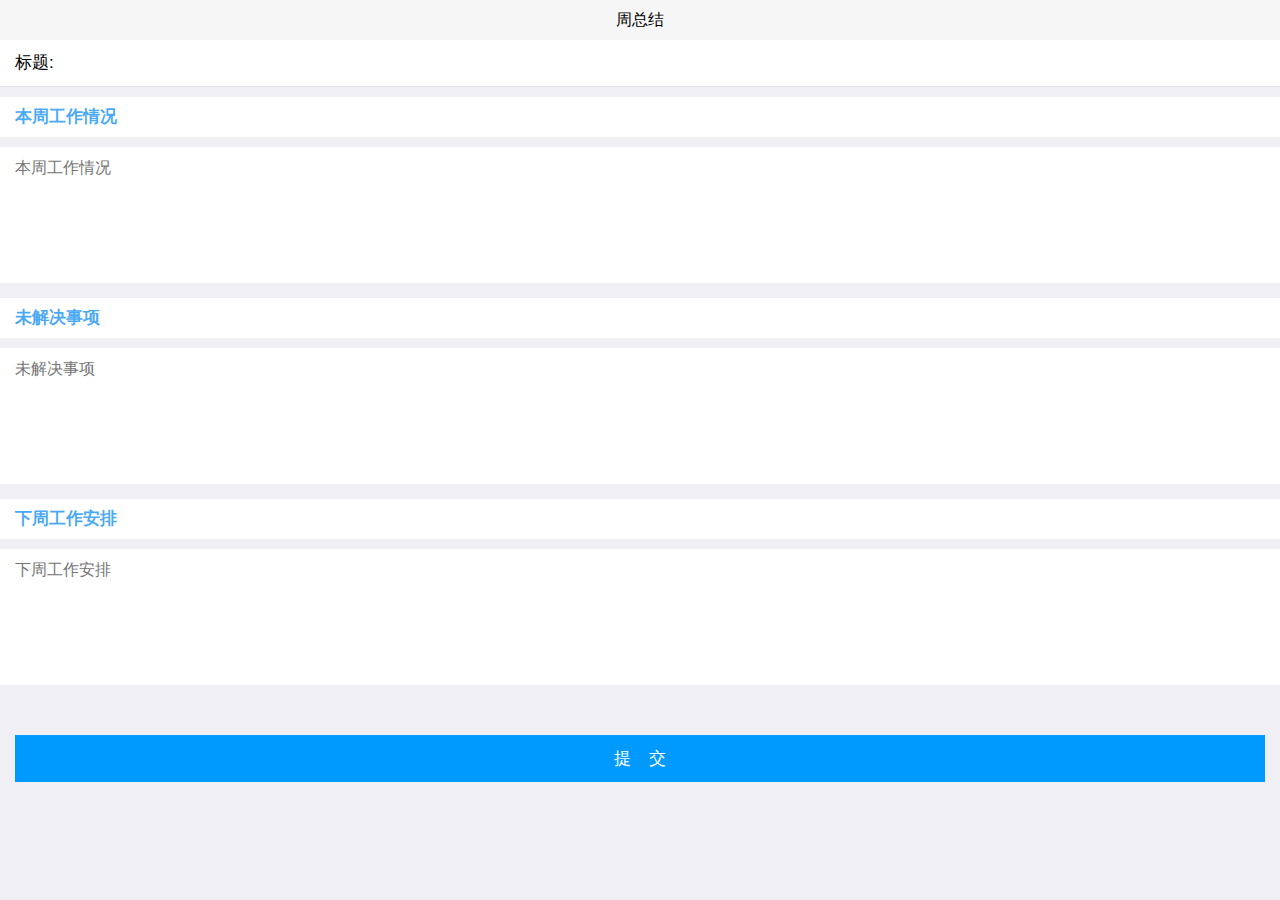
==== testApp/summary.html @ f4cd56d8 "xyl" ====
<!DOCTYPE html>
<html lang="en" ng-app="app">
<head>
    <meta charset="UTF-8">
    <meta name="fragment" content="!">
    <meta name="viewport" content="width=device-width, initial-scale=1,maximum-scale=1.0, user-scalable=0">
    <meta http-equiv="X-UA-Compatible" content="IE=edge">
    <meta name="renderer" content="webkit">
    <title>云平台</title>

    <link rel="stylesheet" type="text/css" href="https://at.alicdn.com/t/font_by5tgu73w990ms4i.css">
    <link rel="stylesheet" href="./css/common.css">
    <style>
        body{
            background-color: #efeff4;
        }
        form{
            font-size: 17px;
        }
        .form_title{
            text-align: center;
            height: 40px;
            line-height: 40px;
            font-size: 16px;
            background: #F6F6F6;
        }
        .form_group{
            padding: 11px 15px;
            background: #fff;
            border-bottom: 1px solid #E4E3E6;
        }
        .form_group label{
            float: left;
            width: 44px;
            margin-right: -44px;
        }
        .input_dyn{
            float: left;
            width: 100%;
            padding-left: 44px;
        }
        .form_group input{
            border: none;
            width: 100%;
            height: 24px;
            font-size: 17px;
            padding:0 10px;
            line-height: 27px;
        }
        .form_cointer{
            width: 100%;
        }
        .form_head{
            background: #fff;
            height: 40px;
            line-height: 40px;
            padding-left: 15px;
            font-weight: 700;
            color: rgba(33, 150, 243, 0.82);
        }
        .form-border {
            height: 10px;
            width: 100%;
            background-color: #EFEFF4;
        }
        textarea{
            width: 100%;
            border: none;
            padding: 11px 15px;
            font-size: 16px;
        }
        a.btn{
            display: inline-block;
            color: #fff;
            width: 100%;
            background: #009AFE;
            padding: 12px;
            text-align: center;
            margin-top: 15px;
            margin-bottom: 5px;
        }
        .bit_div{
            padding: 30px 15px;
        }
    </style>
</head>
<body>
    <p class="form_title">周总结</p>
    <form>
        <div class="form_group clearflx">
            <div class="form_cointer">
                <label>标题:</label>
                <div class="input_dyn">
                    <input type="text">
                </div>
            </div>
        </div>
        <div class="form-border"></div>
        <div class="form_head">
              本周工作情况
        </div>
        <div class="form-border"></div>
        <textarea rows="6" placeholder="本周工作情况"></textarea>
        <div class="form-border"></div>
        <div class="form_head">
              未解决事项
        </div>
        <div class="form-border"></div>
        <textarea rows="6" placeholder="未解决事项"></textarea>
        <div class="form-border"></div>
        <div class="form_head">
              下周工作安排
        </div>
        <div class="form-border"></div>
        <textarea rows="6" placeholder="下周工作安排"></textarea>
        <div class="bit_div">
            <a href="javascript:;" class="btn">
                提&nbsp;&nbsp;&nbsp;&nbsp;交
            </a>
        </div>
    </form>
    <script src="./js/util.js"></script>
    <script src="./js/jquery.min.js"></script>
    <script>
        var dom = $('textarea');
        for(var i=0,len=dom.length;i<len;i++){
            autoTextarea(dom[i],0,243);
        }
    </script>
</body>
</html>
---- testApp/css/common.css ----
*
{
    margin: 0;
    padding: 0;
}
*
{
    -webkit-box-sizing: border-box;
       -moz-box-sizing: border-box;
            box-sizing: border-box;
}
:after,
:before
{
    -webkit-box-sizing: border-box;
       -moz-box-sizing: border-box;
            box-sizing: border-box;
}
body
{
    font-family: '华文细黑', 'STHeiti', '微软雅黑', 'Microsoft YaHei', SimHei, 'Helvetica Neue', Helvetica, Arial, sans-serif !important;
    font-size: 14px;
}
html,
body
{
    width: 100%;
    height: 100%;
}
.middle
{
    vertical-align: middle;
}
input,
textarea
{
    background: #fff none repeat scroll 0 0;
}
a,
button,
input,
select,
textarea
{
    outline: none;
}
textarea{
    resize: none;
}
ul,
li
{
    list-style: none;
}
a
{
    text-decoration: none;
}
address,
caption,
cite,
code,
dfn,
em,
th,
var,
i
{
    font-weight: normal;
    font-style: normal;
}

.clearflx:after
{
    display: table;
    clear: both;

    content: '';
}
.text-overflow
{
    overflow: hidden;

    white-space: nowrap;
    text-overflow: ellipsis;
}
.pointer
{
    cursor: pointer;
}
.text-center
{
    text-align: center;
}

.float-left
{
    float: left;
}

.float-right
{
    float: right;
}
.align-items-center
{
    display: flex;

    align-items: center;
}
input[type=checkbox].ace,
input[type=radio].ace
{
    position: absolute;
    z-index: 12;
    top: 7px;

    width: 18px;
    height: 18px;

    cursor: pointer;

    opacity: 0;
}
input[type=checkbox].ace + .lbl,
input[type=checkbox].ace + .rbl,
input[type=radio].ace + .lbl,
input[type=radio].ace + .rbl
{
    font-weight: 400;
    line-height: 20px;

    position: relative;
    z-index: 11;

    display: inline-block;

    min-width: 18px;
    min-height: 18px;
    margin: 0;
}
input[type=checkbox].ace + .lbl:before,
input[type=checkbox].ace + .rbl:before
{
    border-radius: 0;
}
input[type=checkbox].ace + .lbl:before,
input[type=radio].ace + .lbl:before,
input[type=radio].ace + .rbl:before
{
    font-family: iconfont;
    font-size: 12px;
    font-weight: 400;

    display: inline-block;

    min-width: 16px;
    height: 16px;
    margin-right: 1px;

    content: '\A0';
    text-align: center;
    vertical-align: middle;

    color: #fff;
    background-color: #dedede;
    box-shadow: 0 1px 2px rgba(0,0,0,.05);
}
input[type=checkbox].ace:checked + .lbl:before,
input[type=radio].ace:checked + .lbl:before
{
    display: inline-block;

    content: '\e6b8';

    border-color: #dedede;
}
.footer
{
    position: absolute;
    bottom: 0;

    width: 100%;

    background: #fff;
}

.footer li
{
    font-size: 12px;

    float: left;

    width: 25%;

    text-align: center;

    color: rgba(0, 0, 0, .76);
}
.footer li.active,
.footer li.active .icon
{
    color: #0ca8fc;
}
.footer li .icon
{
    margin: 5px 0;

    text-align: center;

    color: rgba(0, 0, 0, .32);
}
.footer li .icon i
{
    font-size: 26px;
}
header
{
    line-height: 40px;

    position: absolute;
    z-index: 5;

    width: 100%;
    height: 40px;

    text-align: center;

    color: rgba(255, 255, 255, .92);
    background: #01a9f2;
}
header .icon-arrow-right-copy
{
    font-size: 24px;

    position: absolute;
    left: 4px;
}
header span
{
    font-size: 16px;
}
.main_cointer{
    padding-bottom: 54px;
    overflow: auto;
    height: 100%;
    padding-top: 40px;
}
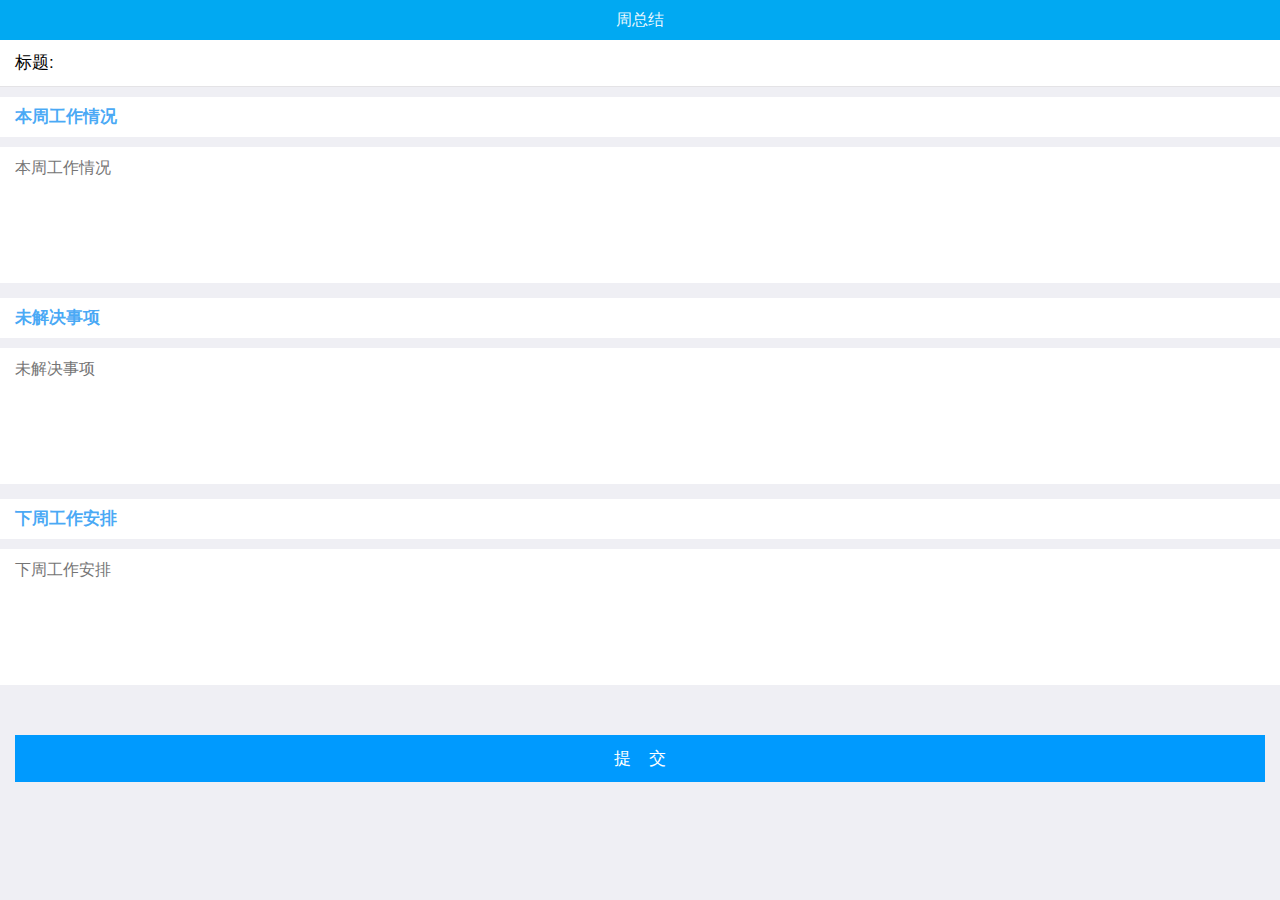
==== commit 73194039: "xyl" ====
--- a/testApp/summary.html
+++ b/testApp/summary.html
@@ -8,7 +8,7 @@
     <meta name="renderer" content="webkit">
     <title>云平台</title>
 
-    <link rel="stylesheet" type="text/css" href="https://at.alicdn.com/t/font_by5tgu73w990ms4i.css">
+    <link rel="stylesheet" type="text/css" href="https://at.alicdn.com/t/font_379281_9azll166ogp3c8fr.css">
     <link rel="stylesheet" href="./css/common.css">
     <style>
         body{
@@ -16,6 +16,9 @@
         }
         form{
             font-size: 17px;
+            padding-top: 40px;
+            overflow: auto;
+            height: 100%;
         }
         .form_title{
             text-align: center;
@@ -85,7 +88,10 @@
     </style>
 </head>
 <body>
-    <p class="form_title">周总结</p>
+    <header>
+        <i class="iconfont icon-arrow-right-copy"></i>
+        <span>周总结</span>
+    </header>
     <form>
         <div class="form_group clearflx">
             <div class="form_cointer">
